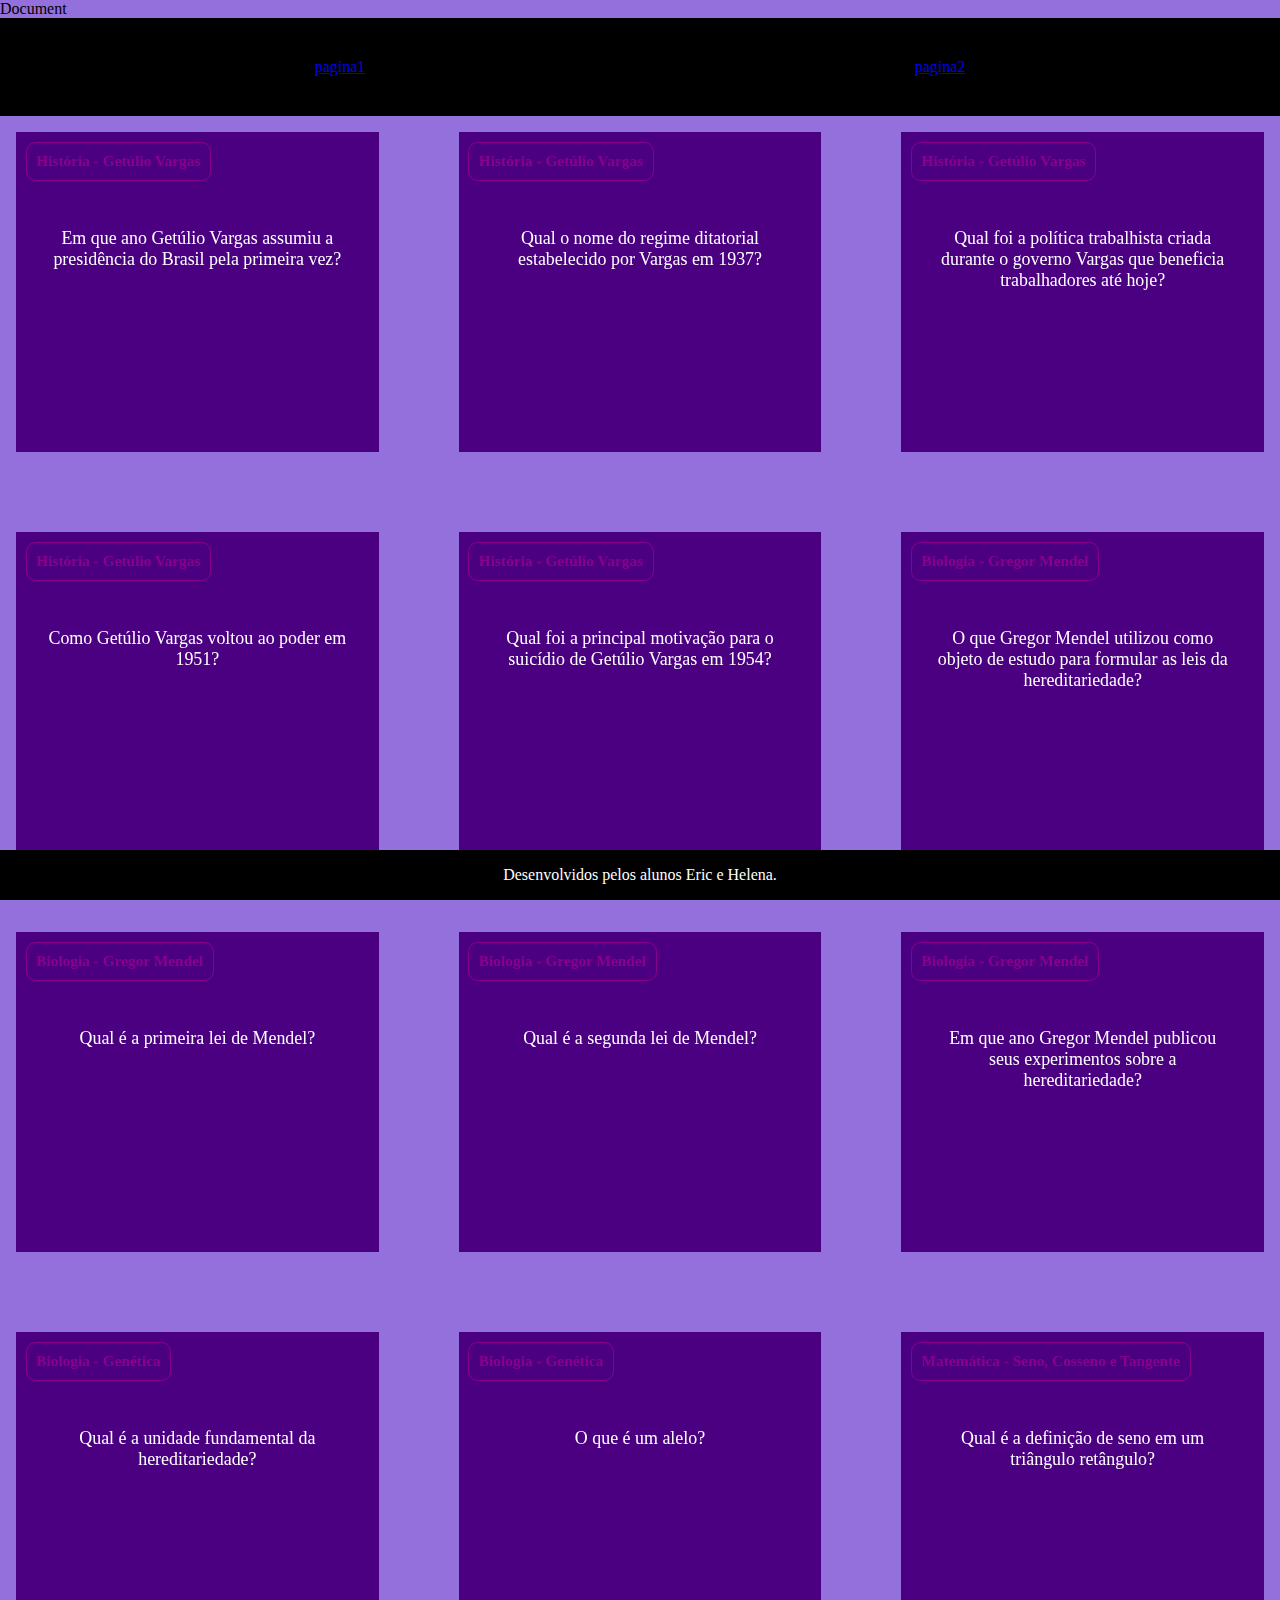
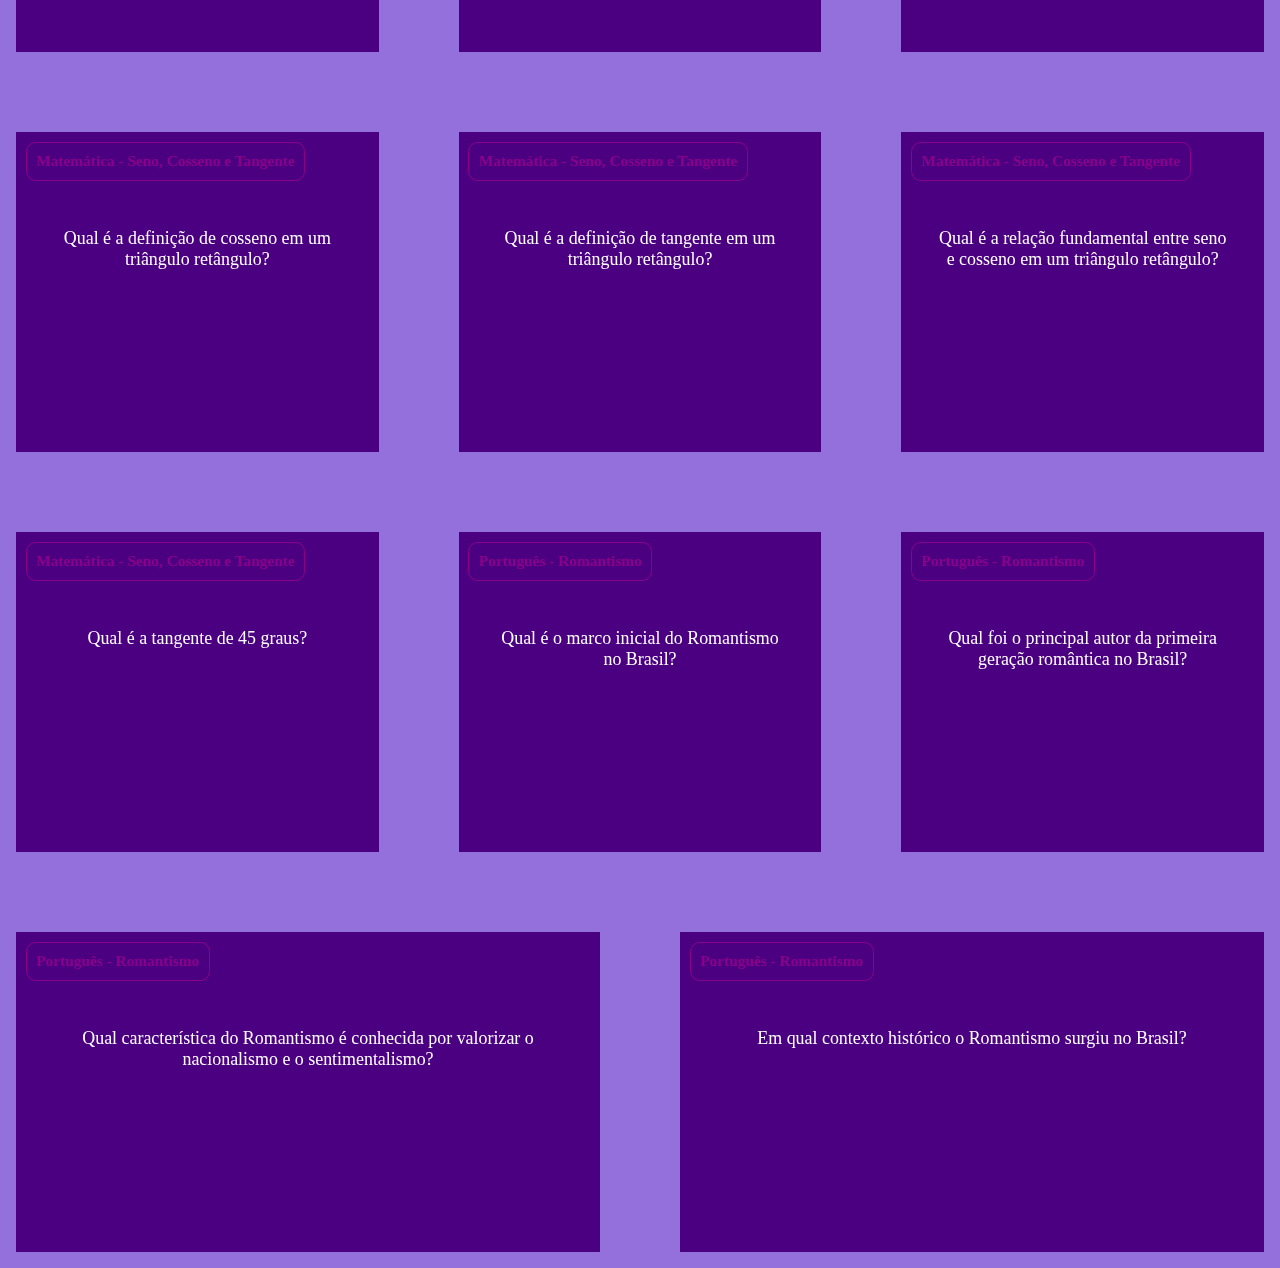
==== pagina2.html @ 724d2e3a "gg" ====
<lang="en">
<head>
    <meta charset="UTF-8">
    <meta name="viewport" content="width=device-width, initial-scale=1.0">
    <title!DOCTYPE html>
<html >Document</title>
<link rel="stylesheet" href="style.css">
</head>
<body>
  <header>
    <a href="index.html">pagina1</a>
    <a href="pagina2.html">pagina2</a>
  </header>
</body>
<body>
 <section id="container">

 </section>   
  <footer>
    <p>Desenvolvidos pelos alunos Eric e Helena.</p>
  </footer>
  <script src="main.js"></script>
  <script src="perguntas.js"></script>
</body>
</html>
---- style.css ----
:root{
    --fundo: #9370DB;
   --cor-frente: #4B0082;
   --cor-verso: #191970;
   --destaque: #8B008B;
   --preto: #000000;
   --branco: #ffffff;
}
body{
    background-color: var(--fundo);
    margin: 0;
}
header{
   background-color: var(--preto);
   padding: 40px;
   display: flex;
   justify-content: space-around;
}
footer{
    position: absolute;
    bottom: 0;
    background-color: var(--preto);
    color: var(--branco);
    width: 100%;
    text-align: center;
}


#container{
     padiing: 2rem;
     display: flex;
     gap: 3rem;
     flex-wrap: wrap;
 }

 .cartao{
    flex-grow: 1;
    flex-basis: calc(33% - 6rem);
    height: 20rem;
    margin: 1rem;
 }

 .conteudo-cartao{
    background-color: var(--cor-frente);
    height: 100%;
    color: var(--branco);
    text-align: center;
    transform-style: preserve-3d;
    transition: transform 300ms ease-in-out;
 }

 .conteudo-cartao h3{
    position: absolute;
    border: 1px solid var(--destaque);
    color: var(--destaque);
    margin: 0.6rem;
    padding: 0.6rem;
    font-size: 1.2vw;
    border-radius: 0.6rem;
    backface-visibility: hidden;
 }

 .conteudo-cartao p{
    margin-top: 4rem;
    padding: 2rem;
    font-size: 1.4vw;
 }

.cartao.active .conteudo-cartao{
    transform: rotateY(180deg);
}

 .pergunta-cartao, .resposta-cartao{
    position: absolute;
    height: 100%;
    width: 100%;
    backface-visibility: hidden;
 }

 .resposta-cartao{
    transform: rotateY(180deg);
    background-color: var(--cor-verso);
    color: var(--destaque);
    border: 2px solid var(--destaque);
 }
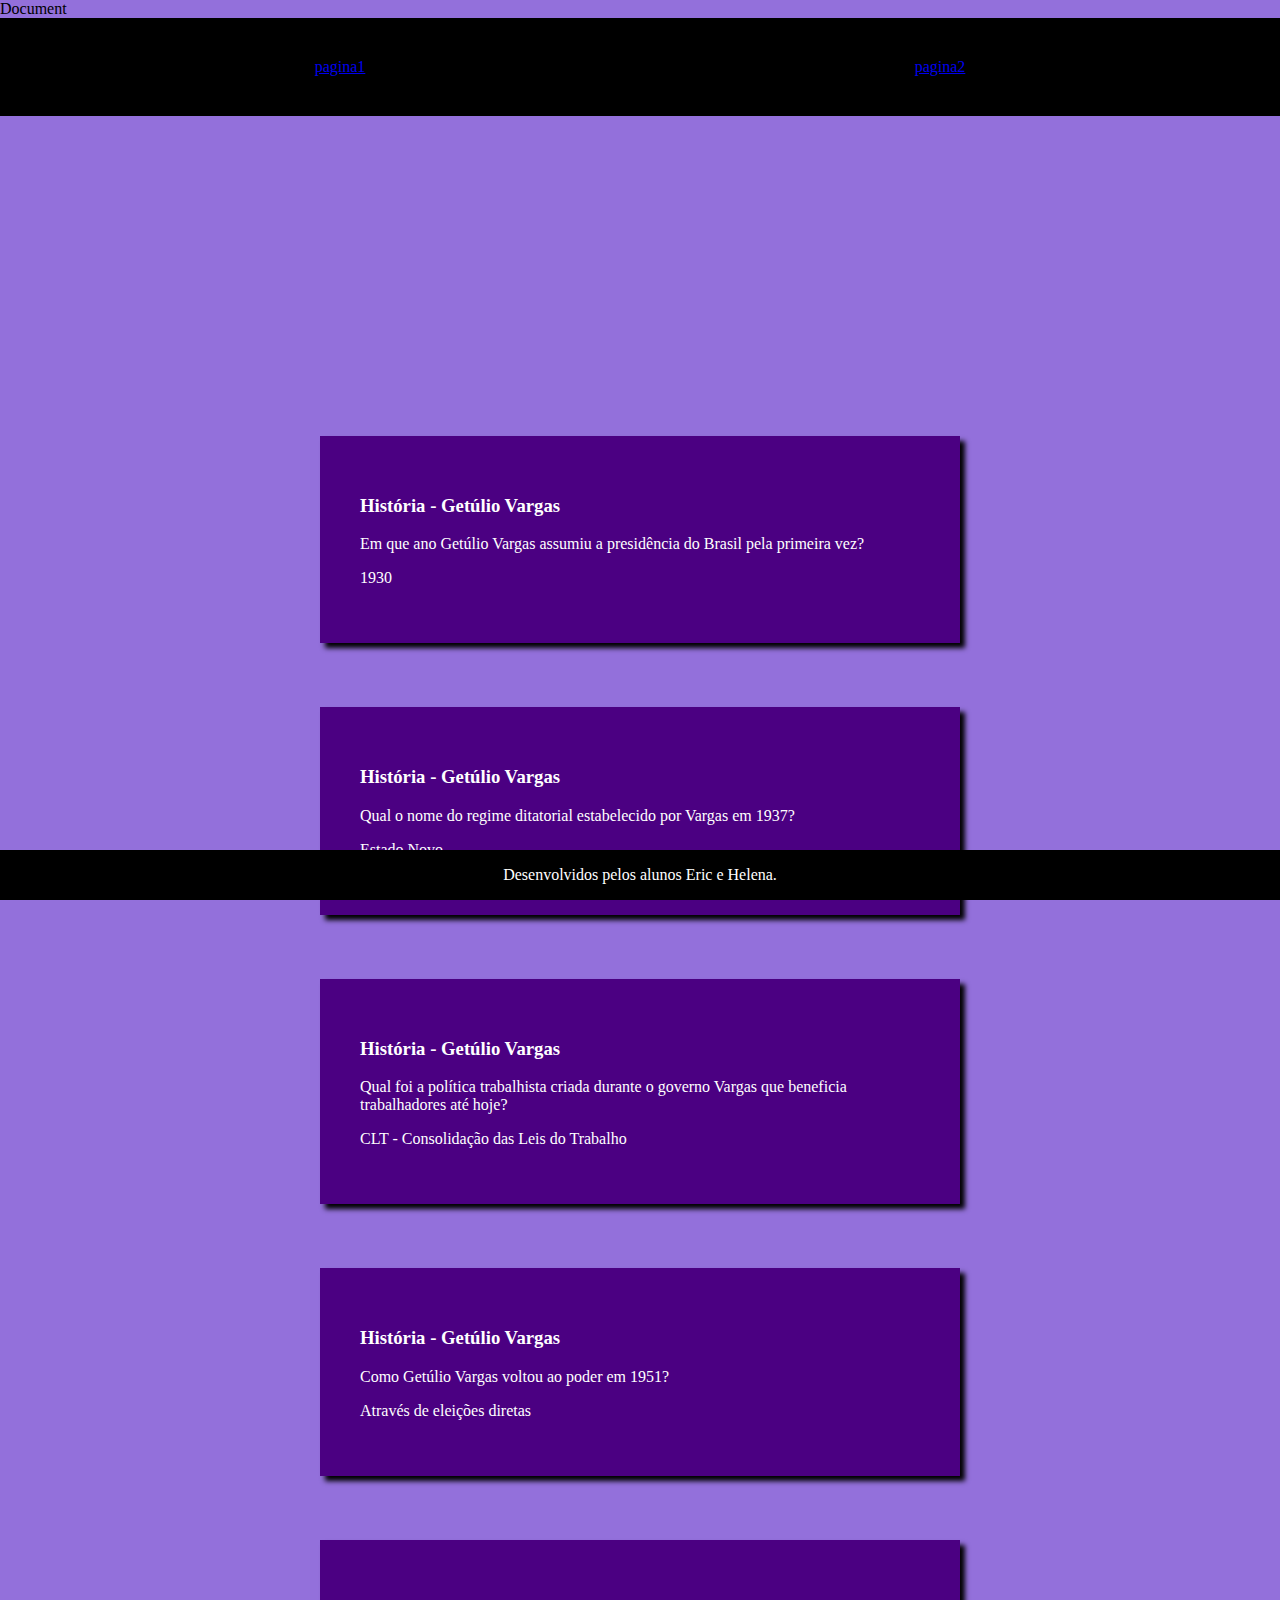
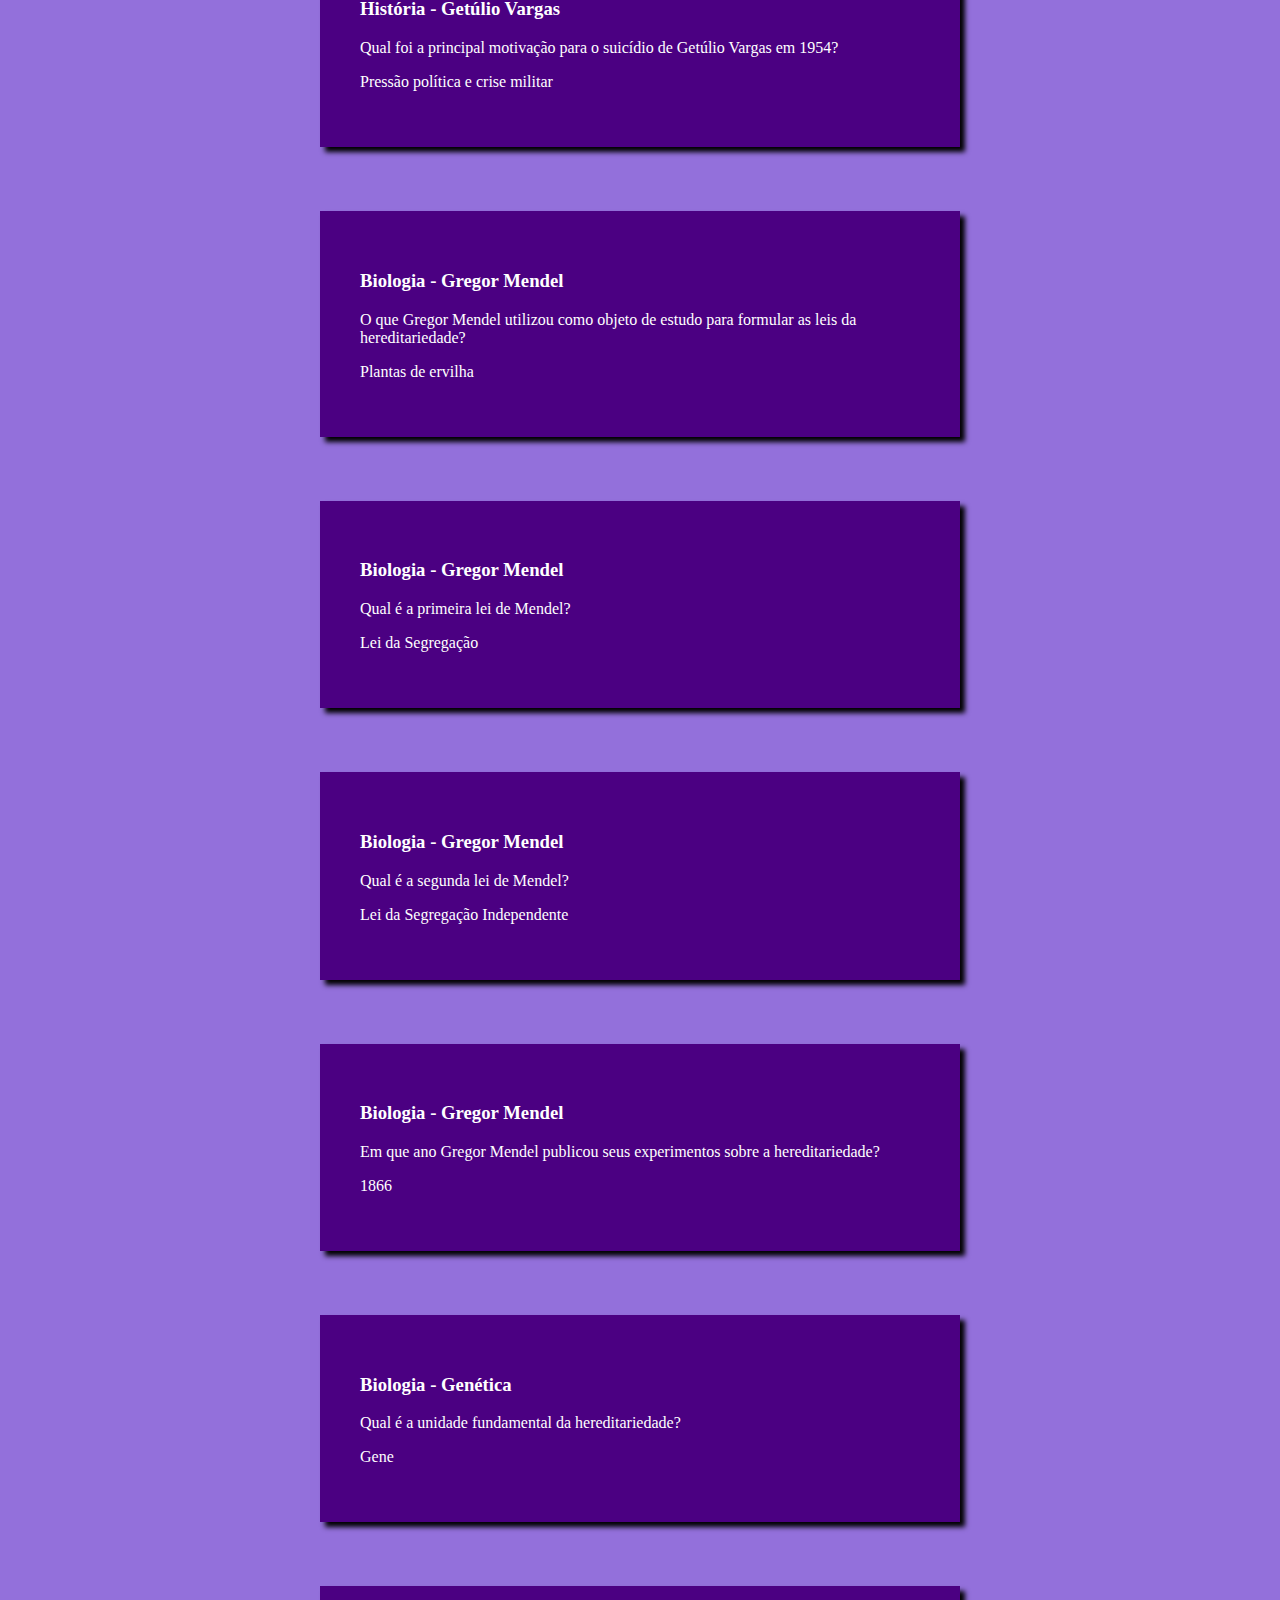
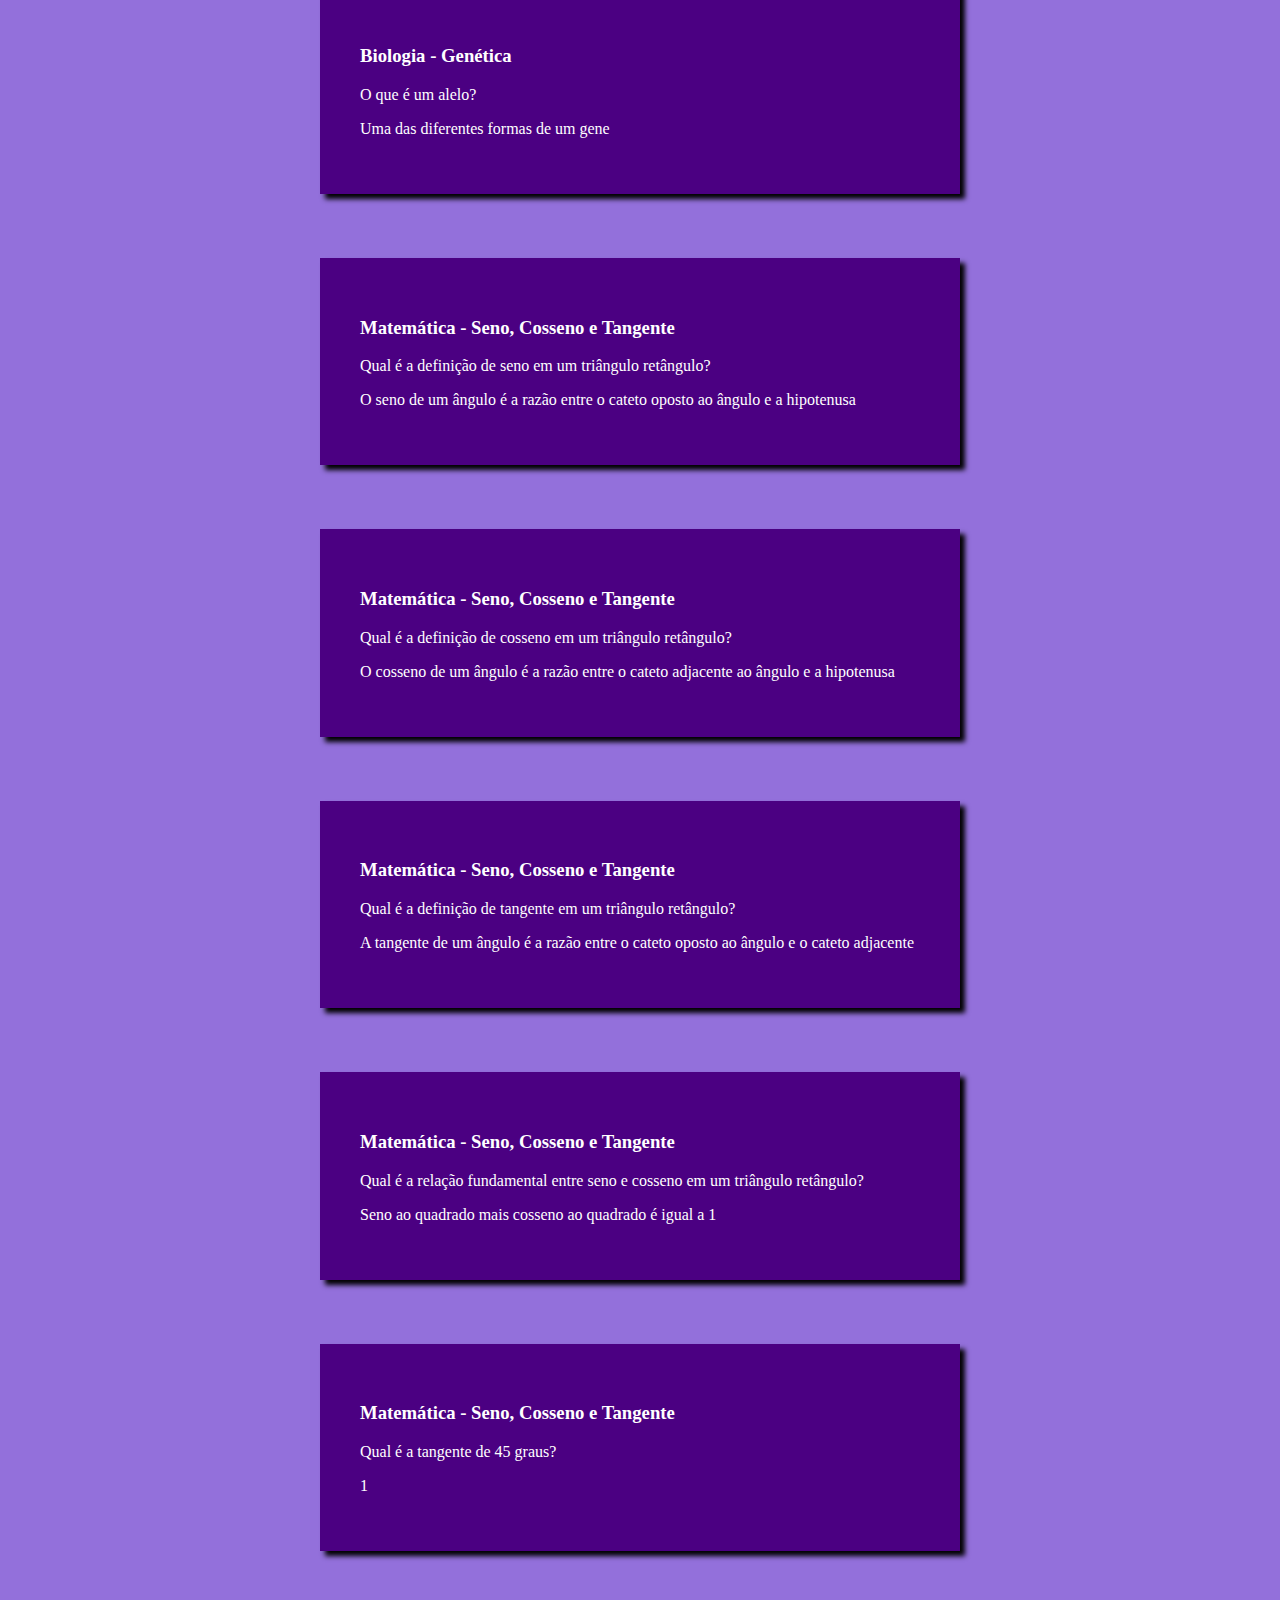
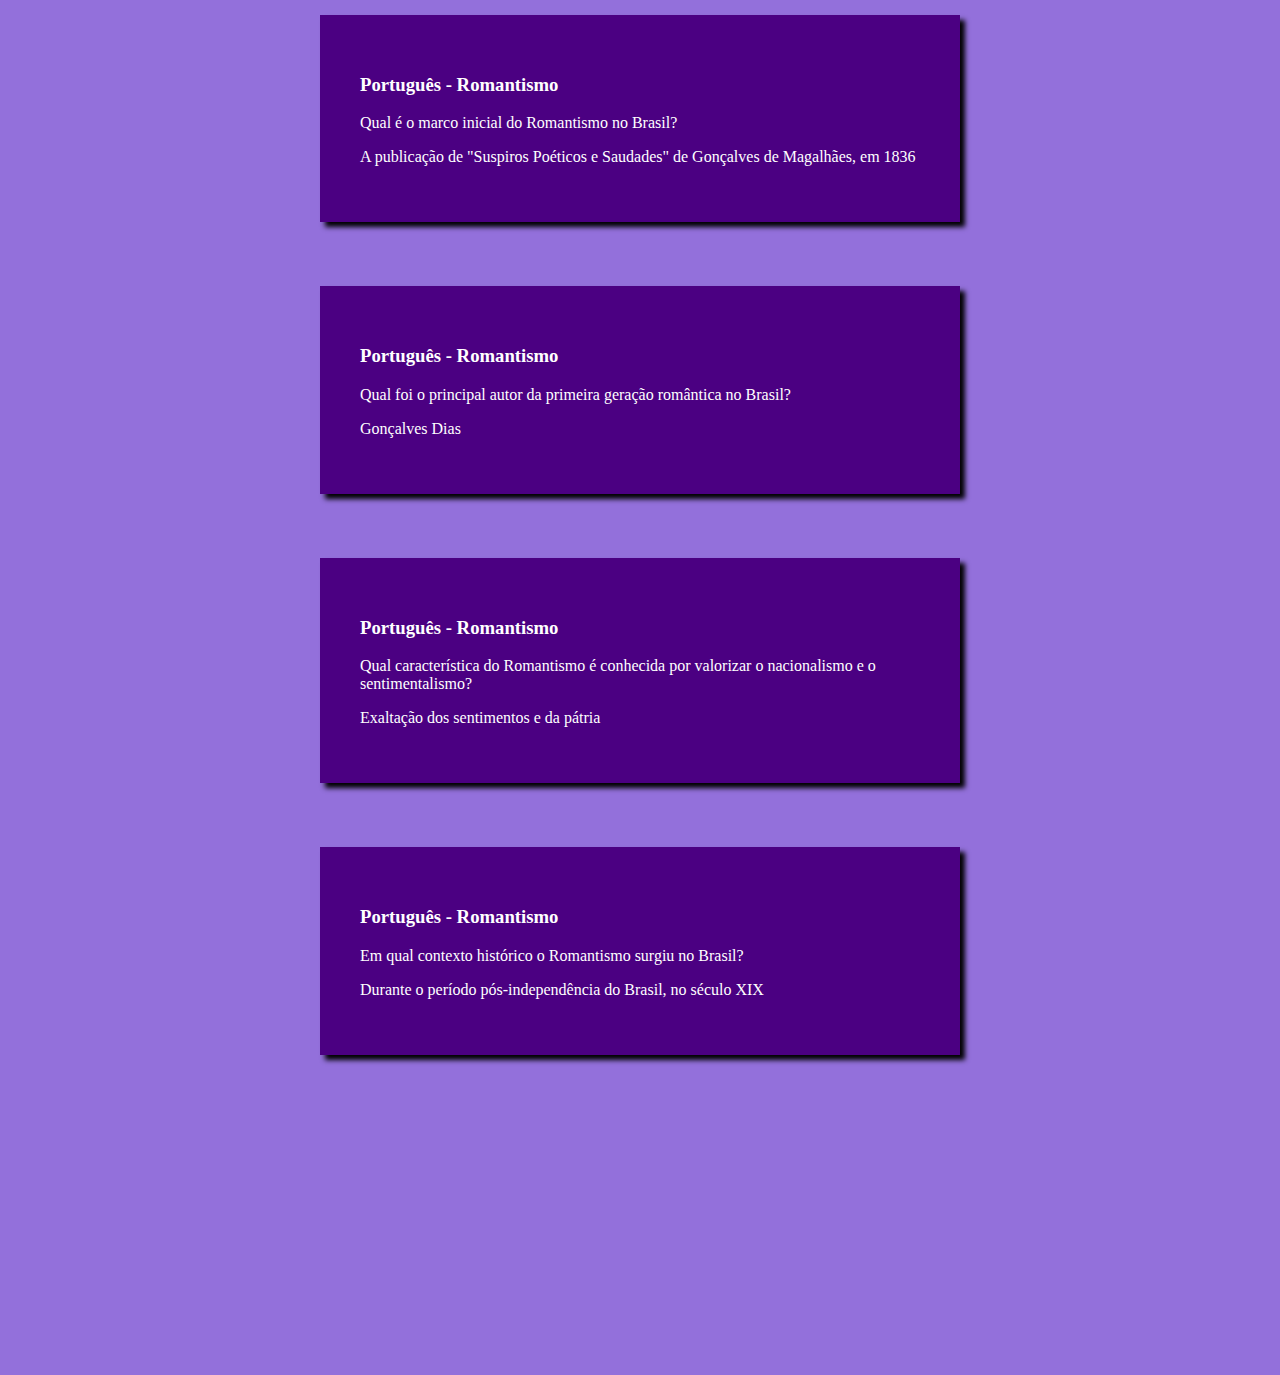
==== commit f6a1c21a: "hnikjhk" ====
--- a/pagina2.html
+++ b/pagina2.html
@@ -4,7 +4,7 @@
     <meta name="viewport" content="width=device-width, initial-scale=1.0">
     <title!DOCTYPE html>
 <html >Document</title>
-<link rel="stylesheet" href="style.css">
+<link rel="stylesheet" href="pagina2.css">
 </head>
 <body>
   <header>
@@ -19,7 +19,7 @@
   <footer>
     <p>Desenvolvidos pelos alunos Eric e Helena.</p>
   </footer>
-  <script src="main.js"></script>
+  <script src="pagina2.js"></script>
   <script src="perguntas.js"></script>
 </body>
 </html>
--- a/pagina2.css
+++ b/pagina2.css
@@ -0,0 +1,40 @@
+:root{
+    --fundo: #9370DB;
+   --cor-frente: #4B0082;
+   --cor-verso: #191970;
+   --destaque: #8B008B;
+   --preto: #000000;
+   --branco: #ffffff;
+}
+body{
+    background-color: var(--fundo);
+    margin: 0;
+}
+header{
+   background-color: var(--preto);
+   padding: 40px;
+   display: flex;
+   justify-content: space-around;
+}
+footer{
+    position: absolute;
+    bottom: 0;
+    background-color: var(--preto);
+    color: var(--branco);
+    width: 100%;
+    text-align: center;
+}
+#container{
+    padding: 20rem;
+    display: grid;
+    gap: 4rem;
+}
+.cartao{
+    background-color: var(--cor-frente);
+    color: var(--branco);
+    padding: 40px;
+    box-shadow: 5px 5px 5px var(--preto);
+}
+.cartao:hover{
+    transform: scale(1.04);
+}